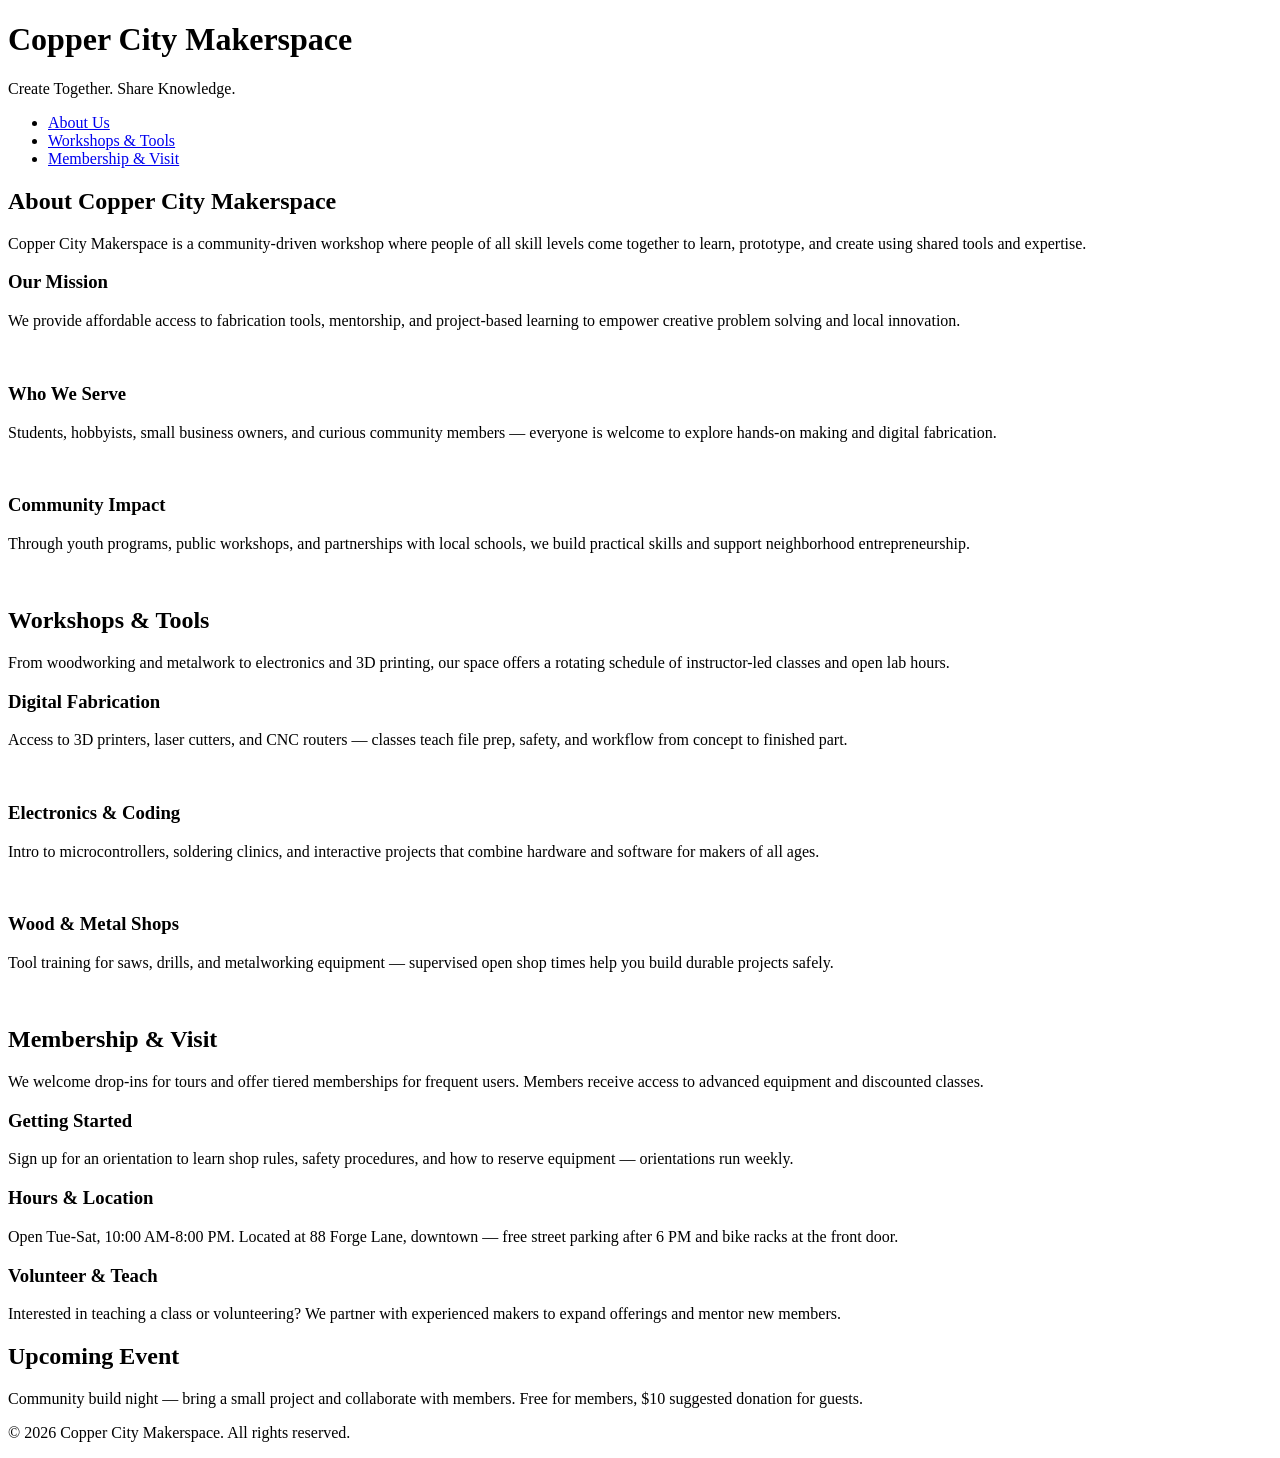
==== index.html @ f536ced2 "Added new pages" ====
<!DOCTYPE html>
<html lang="en">
<head>
    <meta charset="UTF-8">
    <meta name="viewport" content="width=device-width, initial-scale=1.0">
    <link rel="stylesheet" href="styles.css">
    <title>Copper City Makerspace</title>
</head>
<body>
    <header>
        <h1>Copper City Makerspace</h1>
        <p>Create Together. Share Knowledge.</p>
    </header>
<nav>
    <ul>
        <li><a href="about.html">About Us</a></li>
        <li><a href="workshops.html">Workshops & Tools</a></li>
        <li><a href="memberships.html">Membership & Visit</a></li>
    </ul>
</nav>
<main>
    <section id="about">
        <h2>About Copper City Makerspace</h2>
        <p>Copper City Makerspace is a community-driven workshop where people of all skill levels come together to learn, prototype, and create using shared tools and expertise.</p>
        <div class="card-row">
            <section>
                <h3>Our Mission</h3>
                <p>We provide affordable access to fabrication tools, mentorship, and project-based learning to empower creative problem solving and local innovation.</p>
                <img src="images/engineering.jpg" alt="" width="300">
            </section>
            <section>
                <h3>Who We Serve</h3>
                <p>Students, hobbyists, small business owners, and curious community members — everyone is welcome to explore hands-on making and digital fabrication.</p>
                <img src="images/ideation.jpg" alt="" width="300">
            </section>
            <section>
                <h3>Community Impact</h3>
                <p>Through youth programs, public workshops, and partnerships with local schools, we build practical skills and support neighborhood entrepreneurship.</p>
                <img src="images/storytelling.jpg" alt="" width="300">
            </section>
        </div>
    </section>
    <section id="workshops">
        <h2>Workshops & Tools</h2>
        <p>From woodworking and metalwork to electronics and 3D printing, our space offers a rotating schedule of instructor-led classes and open lab hours.</p>
        <div class="card-row">
            <section>
                <h3>Digital Fabrication</h3>
                <p>Access to 3D printers, laser cutters, and CNC routers — classes teach file prep, safety, and workflow from concept to finished part.</p>
                <img src="images/3Dprinter.jpg" alt="" width="300">
            </section>
            <section>
                <h3>Electronics & Coding</h3>
                <p>Intro to microcontrollers, soldering clinics, and interactive projects that combine hardware and software for makers of all ages.</p>
                <img src="images/microcontroller.jpg" alt="" width="300">
            </section>
            <section>
                <h3>Wood & Metal Shops</h3>
                <p>Tool training for saws, drills, and metalworking equipment — supervised open shop times help you build durable projects safely.</p>
                <img src="images/metalworking.jpg" alt="" width="300">
            </section>
        </div>
    </section>
    <section id="memberships">
        <h2>Membership & Visit</h2>
        <p>We welcome drop-ins for tours and offer tiered memberships for frequent users. Members receive access to advanced equipment and discounted classes.</p>
        <div class="card-row"> 
            <section>
                <h3>Getting Started</h3>
                <p>Sign up for an orientation to learn shop rules, safety procedures, and how to reserve equipment — orientations run weekly.</p>
            </section>
            <section>
                <h3>Hours & Location</h3>
                <p>Open Tue-Sat, 10:00 AM-8:00 PM. Located at 88 Forge Lane, downtown — free street parking after 6 PM and bike racks at the front door.</p>
            </section>
            <section>
                <h3>Volunteer & Teach</h3>
                <p>Interested in teaching a class or volunteering? We partner with experienced makers to expand offerings and mentor new members.</p>
            </section>
        </div>
    </section>
</main>
<aside>
    <h2>Upcoming Event</h2>
    <p>Community build night — bring a small project and collaborate with members. Free for members, $10 suggested donation for guests.</p>
</aside>
<footer>
    <p>&copy; 2026 Copper City Makerspace. All rights reserved.</p>
</footer>
</body>
</html>
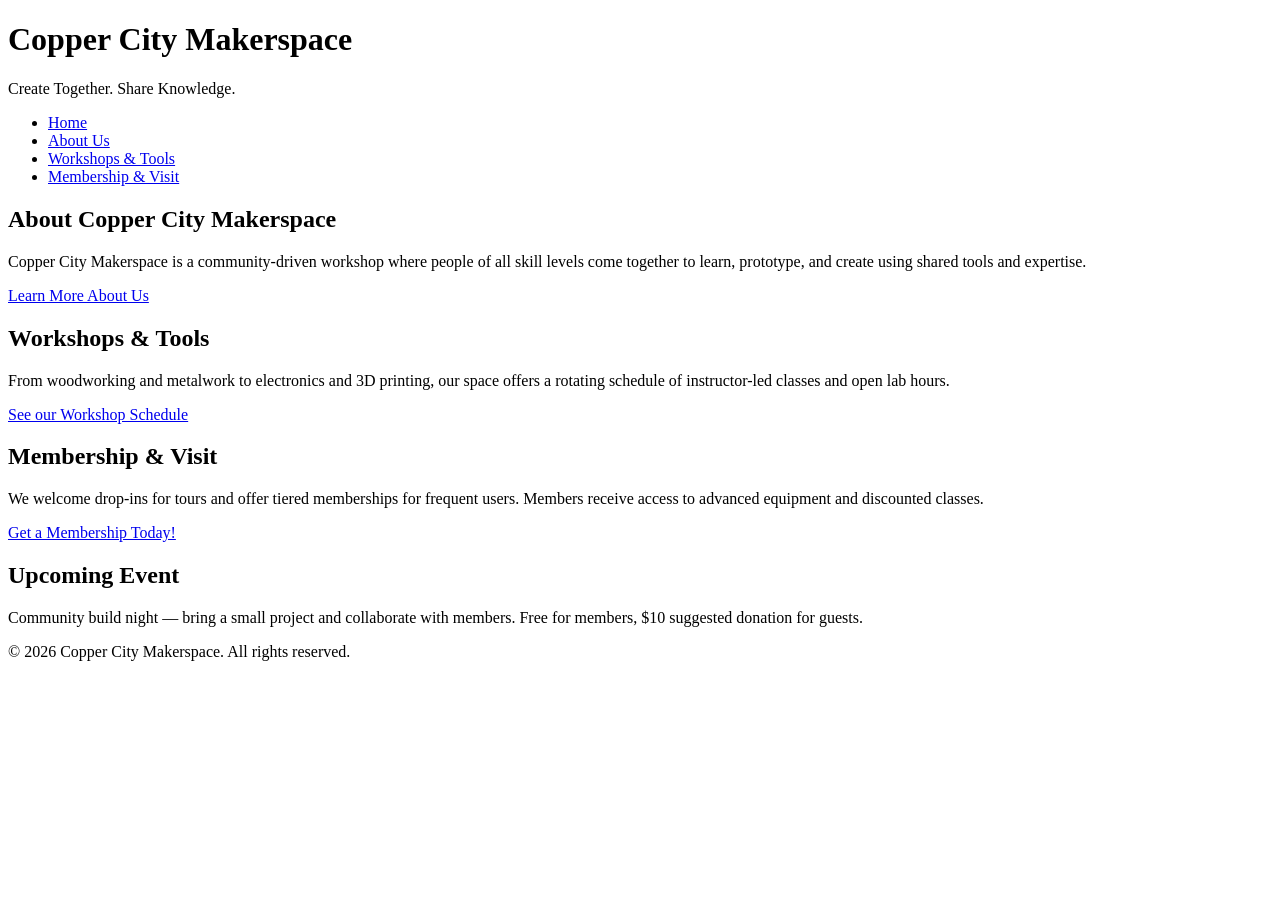
==== commit 677db85a: "next iteration of HTML complete" ====
--- a/index.html
+++ b/index.html
@@ -13,6 +13,7 @@
     </header>
 <nav>
     <ul>
+        <li><a href="index.html">Home</a></li>
         <li><a href="about.html">About Us</a></li>
         <li><a href="workshops.html">Workshops & Tools</a></li>
         <li><a href="memberships.html">Membership & Visit</a></li>
@@ -22,62 +23,17 @@
     <section id="about">
         <h2>About Copper City Makerspace</h2>
         <p>Copper City Makerspace is a community-driven workshop where people of all skill levels come together to learn, prototype, and create using shared tools and expertise.</p>
-        <div class="card-row">
-            <section>
-                <h3>Our Mission</h3>
-                <p>We provide affordable access to fabrication tools, mentorship, and project-based learning to empower creative problem solving and local innovation.</p>
-                <img src="images/engineering.jpg" alt="" width="300">
-            </section>
-            <section>
-                <h3>Who We Serve</h3>
-                <p>Students, hobbyists, small business owners, and curious community members — everyone is welcome to explore hands-on making and digital fabrication.</p>
-                <img src="images/ideation.jpg" alt="" width="300">
-            </section>
-            <section>
-                <h3>Community Impact</h3>
-                <p>Through youth programs, public workshops, and partnerships with local schools, we build practical skills and support neighborhood entrepreneurship.</p>
-                <img src="images/storytelling.jpg" alt="" width="300">
-            </section>
-        </div>
+        <a href="about.html">Learn More About Us</a>
     </section>
     <section id="workshops">
         <h2>Workshops & Tools</h2>
         <p>From woodworking and metalwork to electronics and 3D printing, our space offers a rotating schedule of instructor-led classes and open lab hours.</p>
-        <div class="card-row">
-            <section>
-                <h3>Digital Fabrication</h3>
-                <p>Access to 3D printers, laser cutters, and CNC routers — classes teach file prep, safety, and workflow from concept to finished part.</p>
-                <img src="images/3Dprinter.jpg" alt="" width="300">
-            </section>
-            <section>
-                <h3>Electronics & Coding</h3>
-                <p>Intro to microcontrollers, soldering clinics, and interactive projects that combine hardware and software for makers of all ages.</p>
-                <img src="images/microcontroller.jpg" alt="" width="300">
-            </section>
-            <section>
-                <h3>Wood & Metal Shops</h3>
-                <p>Tool training for saws, drills, and metalworking equipment — supervised open shop times help you build durable projects safely.</p>
-                <img src="images/metalworking.jpg" alt="" width="300">
-            </section>
-        </div>
+        <a href="workshops.html">See our Workshop Schedule</a>
     </section>
     <section id="memberships">
         <h2>Membership & Visit</h2>
         <p>We welcome drop-ins for tours and offer tiered memberships for frequent users. Members receive access to advanced equipment and discounted classes.</p>
-        <div class="card-row"> 
-            <section>
-                <h3>Getting Started</h3>
-                <p>Sign up for an orientation to learn shop rules, safety procedures, and how to reserve equipment — orientations run weekly.</p>
-            </section>
-            <section>
-                <h3>Hours & Location</h3>
-                <p>Open Tue-Sat, 10:00 AM-8:00 PM. Located at 88 Forge Lane, downtown — free street parking after 6 PM and bike racks at the front door.</p>
-            </section>
-            <section>
-                <h3>Volunteer & Teach</h3>
-                <p>Interested in teaching a class or volunteering? We partner with experienced makers to expand offerings and mentor new members.</p>
-            </section>
-        </div>
+        <a href="memberships.html">Get a Membership Today!</a>
     </section>
 </main>
 <aside>
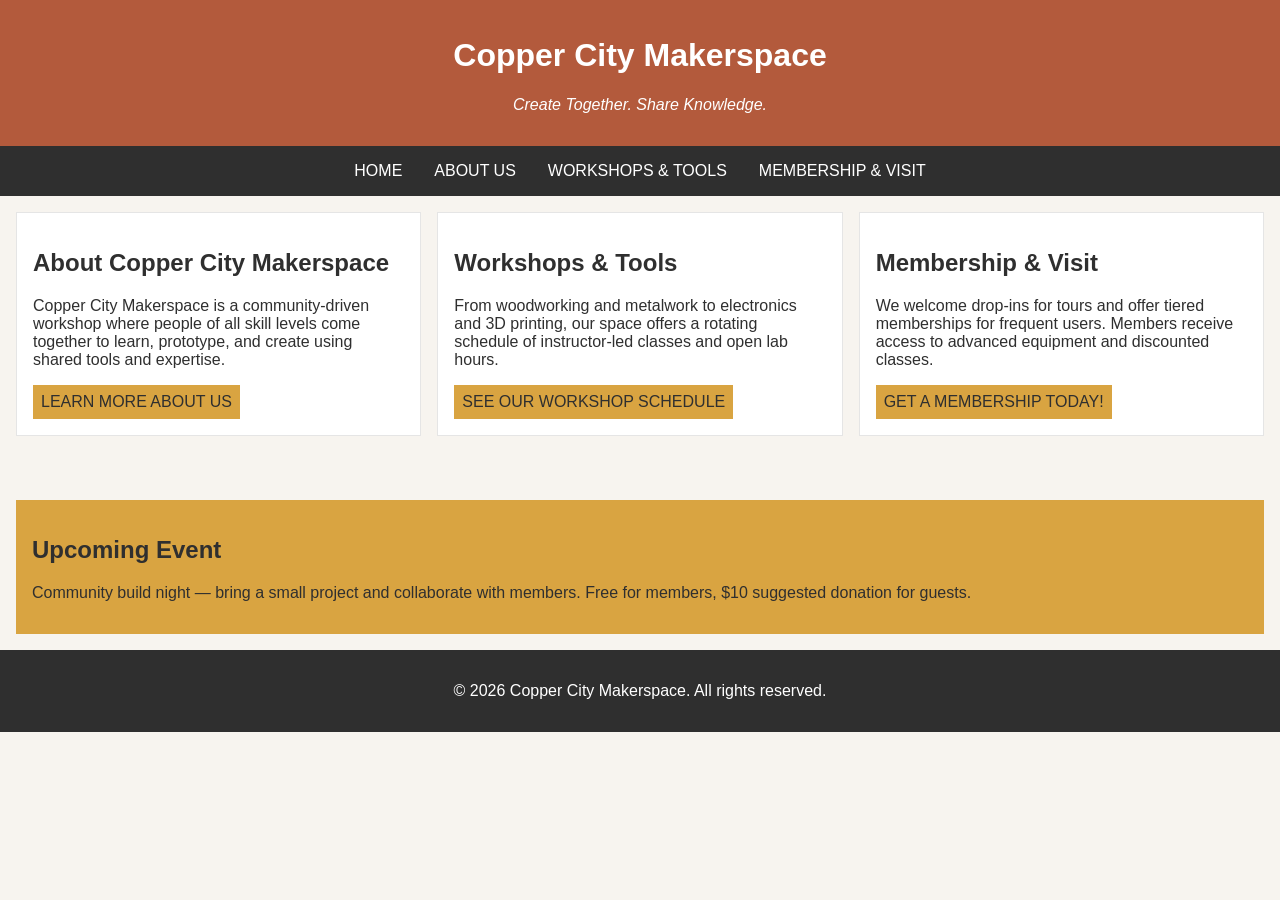
==== commit eaedd9ea: "Completed iteration for multi-page" ====
--- a/index.html
+++ b/index.html
@@ -7,10 +7,10 @@
     <title>Copper City Makerspace</title>
 </head>
 <body>
-    <header>
-        <h1>Copper City Makerspace</h1>
-        <p>Create Together. Share Knowledge.</p>
-    </header>
+<header>
+    <h1>Copper City Makerspace</h1>
+     <p>Create Together. Share Knowledge.</p>
+</header>
 <nav>
     <ul>
         <li><a href="index.html">Home</a></li>
@@ -19,7 +19,7 @@
         <li><a href="memberships.html">Membership & Visit</a></li>
     </ul>
 </nav>
-<main>
+<main class="card-row">
     <section id="about">
         <h2>About Copper City Makerspace</h2>
         <p>Copper City Makerspace is a community-driven workshop where people of all skill levels come together to learn, prototype, and create using shared tools and expertise.</p>
--- a/styles.css
+++ b/styles.css
@@ -0,0 +1,123 @@
+/* =====  CSS by Christina Carrasquilla, updated by Autumn Fisher =====  */
+
+/* ===== Color Palette 
+
+Copper:#B35A3C
+Charcoal:#2F2F2F
+Light Background:#F7F4EF
+Card Background:#FFFFFF
+Soft Gold:#D9A441
+Border:#E5E5E5
+
+===== */
+
+/* ===== GLOBAL (Base) Styles ===== */
+
+body {
+    font-family: Arial, sans-serif;
+    margin: 0;
+    background-color: #F7F4EF;
+    color: #2F2F2F;
+    display: grid;
+    grid-template-columns: 1fr;
+}
+
+header {
+    background-color: #B35A3C;
+    color: white;
+    text-align: center;
+    padding: 1rem;
+}
+
+header img {
+    margin-top: 0.5rem;
+}
+header p {
+    font-style:italic;
+}
+nav {
+    background-color: #2F2F2F;
+    padding:.5rem;
+}
+
+nav ul {
+    list-style: none;
+    margin: 0;
+    padding: 0;
+}
+
+nav a {
+    color: white;
+    text-decoration: none;
+    padding: 0.5rem;
+    display: inline-block;
+    text-transform:uppercase;
+}
+
+nav a:hover {
+    background-color: #B35A3C;
+}
+
+main {
+    padding: 1rem;
+}
+
+main a {
+    background-color: #D9A441;
+    color: #2F2F2F;
+    text-decoration: none;
+    padding: 0.5rem;
+    display: inline-block;
+    text-transform:uppercase;
+}
+
+main a:hover {
+    background-color: #B35A3C;
+    color: white;
+}
+
+section {
+    margin-bottom: 2rem;
+}
+
+.card-row section {
+    background-color: white;
+    border: 1px solid #E5E5E5;
+    padding: 1rem;
+}
+
+img {
+    display: block;
+    margin-top: 0.5rem;
+    max-width: 100%;
+}
+
+aside {
+    background-color: #D9A441;
+    padding: 1rem;
+    margin: 1rem;
+}
+
+footer {
+    background-color: #2F2F2F;
+    color: white;
+    text-align: center;
+    padding: 1rem;
+}
+/* ===== MEDIA QUERY (MEDIUM ===== */
+@media screen and (min-width:817px){
+    nav ul {
+        display: flex;
+        justify-content: center;
+        gap: 1rem;
+    }
+
+    .card-row {
+        display: flex;
+        gap: 1rem;
+    }
+
+    .card-row section {
+        width: 30%;
+    }
+}
